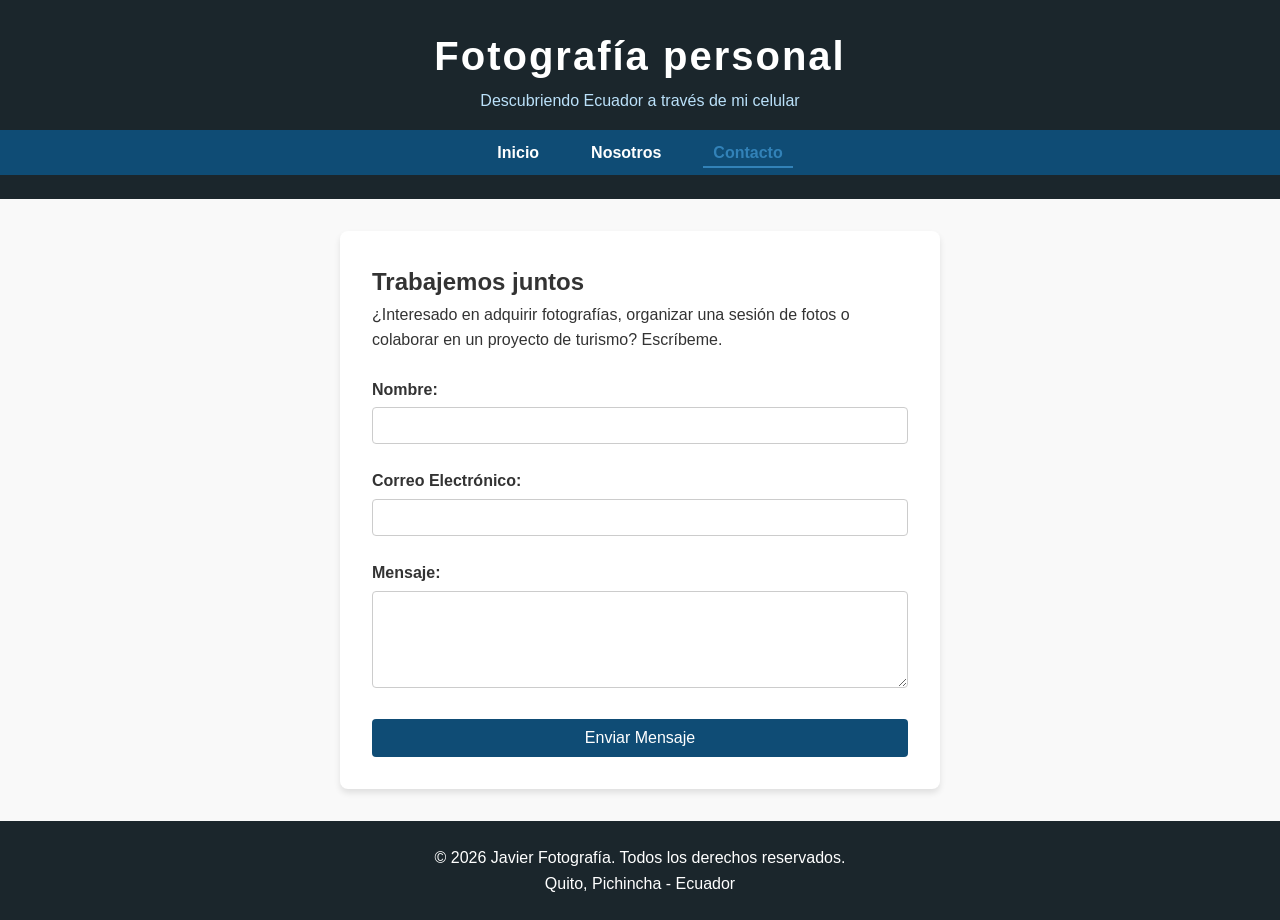
==== contacto.html @ 83e08463 "Update contacto.html" ====
<!DOCTYPE html>
<html lang="es">
<head>
    <meta charset="UTF-8">
    <meta name="viewport" content="width=device-width, initial-scale=1.0">
    <title>Contacto | Turismo en Ecuador</title>
    <link rel="stylesheet" href="style.css">
</head>
<body>
    <header>
        <div class="logo">
            <h1>Fotografía personal</h1>
            <p>Descubriendo Ecuador a través de mi celular</p>
        </div>
        <nav>
            <ul>
                <li><a href="index.html">Inicio</a></li>
                <li><a href="nosotros.html">Nosotros</a></li>
                <li><a href="contacto.html" class="activo">Contacto</a></li>
            </ul>
        </nav>
    </header>

    <main>
        <section class="contacto">
            <h2>Trabajemos juntos</h2>
            <p>¿Interesado en adquirir fotografías, organizar una sesión de fotos o colaborar en un proyecto de turismo? Escríbeme.</p>
            
            <form action="#" method="post" class="formulario">
                <div class="campo">
                    <label for="nombre">Nombre:</label>
                    <input type="text" id="nombre" name="nombre" required>
                </div>
                <div class="campo">
                    <label for="email">Correo Electrónico:</label>
                    <input type="email" id="email" name="email" required>
                </div>
                <div class="campo">
                    <label for="mensaje">Mensaje:</label>
                    <textarea id="mensaje" name="mensaje" rows="5" required></textarea>
                </div>
                <button type="submit" class="btn">Enviar Mensaje</button>
            </form>
        </section>
    </main>

    <footer>
        <p>&copy; 2026 Javier Fotografía. Todos los derechos reservados.</p>
        <p>Quito, Pichincha - Ecuador</p>
    </footer>
</body>
</html>
---- style.css ----
/* Reset básico */
* {
    margin: 0;
    padding: 0;
    box-sizing: border-box;
}

body {
    font-family: 'Segoe UI', Tahoma, Geneva, Verdana, sans-serif;
    line-height: 1.6;
    color: #333;
    background-color: #f9f9f9;
}

/* Encabezado y Navegación */
header {
    background-color: #1b262c; /* Tono oscuro elegante */
    color: #fff;
    padding: 1.5rem 0;
    text-align: center;
}

header .logo h1 {
    font-size: 2.5rem;
    letter-spacing: 2px;
}

header .logo p {
    color: #bbe1fa; /* Tono azul claro/agua */
    font-size: 1rem;
    margin-bottom: 1rem;
}

nav ul {
    list-style: none;
    display: flex;
    justify-content: center;
    gap: 2rem;
    background-color: #0f4c75; /* Azul profundo */
    padding: 10px 0;
}

nav a {
    color: #fff;
    text-decoration: none;
    font-weight: bold;
    padding: 5px 10px;
    transition: color 0.3s;
}

nav a:hover, nav a.activo {
    color: #3282b8;
    border-bottom: 2px solid #3282b8;
}

/* Estructura Principal */
main {
    max-width: 1000px;
    margin: 2rem auto;
    padding: 0 20px;
}

/* Inicio */
.hero {
    text-align: center;
    margin-bottom: 3rem;
}

/* Galería (Uso de CSS Grid) */
.grid-fotos {
    display: grid;
    grid-template-columns: repeat(auto-fit, minmax(250px, 1fr));
    gap: 20px;
    margin-top: 1.5rem;
}

.foto-item {
    background: #fff;
    padding: 10px;
    border-radius: 8px;
    box-shadow: 0 4px 6px rgba(0,0,0,0.1);
    text-align: center;
}

.foto-item img {
    width: 100%;
    height: 200px;
    object-fit: cover; /* Mantiene la proporción de las fotos */
    border-radius: 5px;
}

.foto-item h3 {
    margin-top: 10px;
    font-size: 1.1rem;
    color: #0f4c75;
}

/* Sobre Mí */
.contenido-perfil {
    display: flex;
    gap: 2rem;
    align-items: center;
    margin-top: 1.5rem;
    background: #fff;
    padding: 2rem;
    border-radius: 8px;
    box-shadow: 0 4px 6px rgba(0,0,0,0.1);
}

.foto-perfil {
    width: 250px;
    border-radius: 50%;
    border: 4px solid #0f4c75;
}

.texto-perfil ul {
    margin-top: 10px;
    margin-left: 20px;
}

/* Contacto */
.contacto {
    background: #fff;
    padding: 2rem;
    border-radius: 8px;
    box-shadow: 0 4px 6px rgba(0,0,0,0.1);
    max-width: 600px;
    margin: 0 auto;
}

.formulario {
    display: flex;
    flex-direction: column;
    gap: 1.5rem;
    margin-top: 1.5rem;
}

.campo label {
    font-weight: bold;
    display: block;
    margin-bottom: 5px;
}

.campo input, .campo textarea {
    width: 100%;
    padding: 10px;
    border: 1px solid #ccc;
    border-radius: 4px;
    font-family: inherit;
}

.btn {
    background-color: #0f4c75;
    color: #fff;
    border: none;
    padding: 10px 20px;
    font-size: 1rem;
    border-radius: 4px;
    cursor: pointer;
    transition: background-color 0.3s;
}

.btn:hover {
    background-color: #3282b8;
}

/* Pie de página */
footer {
    background-color: #1b262c;
    color: #fff;
    text-align: center;
    padding: 1.5rem 0;
    margin-top: auto;
}
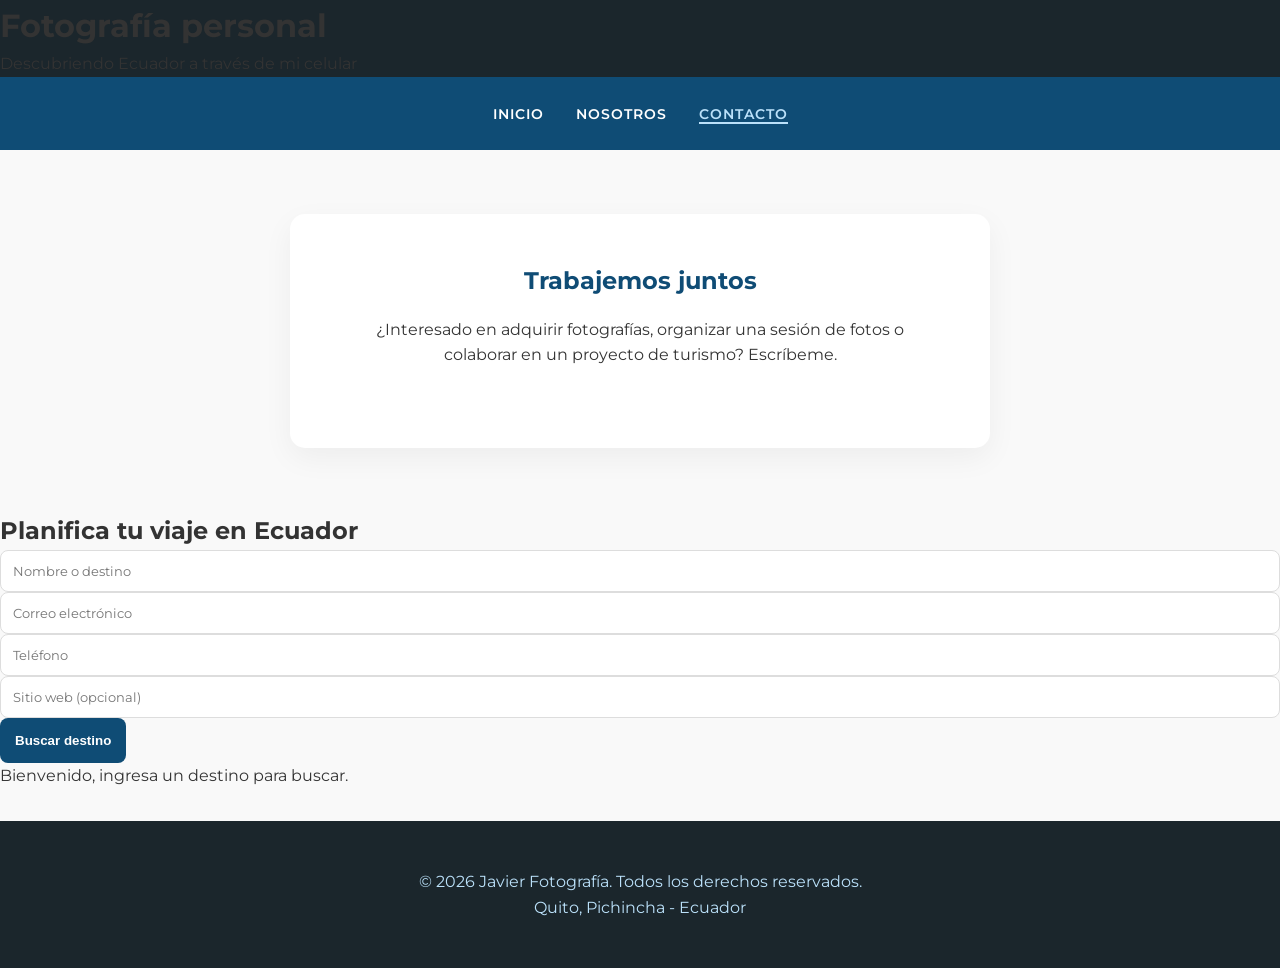
==== commit 6145c2cb: "Update contacto.html" ====
--- a/contacto.html
+++ b/contacto.html
@@ -1,52 +1,91 @@
-<!DOCTYPE html>
+<!DOCTYPE html> 
 <html lang="es">
 <head>
     <meta charset="UTF-8">
     <meta name="viewport" content="width=device-width, initial-scale=1.0">
     <title>Contacto | Turismo en Ecuador</title>
+
+    <link href="https://fonts.googleapis.com/css2?family=Montserrat:wght@300;400;600;700&display=swap" rel="stylesheet">
+    <link rel="stylesheet" href="https://cdnjs.cloudflare.com/ajax/libs/font-awesome/6.4.0/css/all.min.css">
     <link rel="stylesheet" href="style.css">
 </head>
+
 <body>
-    <header>
-        <div class="logo">
-            <h1>Fotografía personal</h1>
-            <p>Descubriendo Ecuador a través de mi celular</p>
+
+<header>
+    <div class="logo">
+        <h1>Fotografía personal</h1>
+        <p>Descubriendo Ecuador a través de mi celular</p>
+    </div>
+
+    <nav>
+        <ul>
+            <li><a href="index.html">Inicio</a></li>
+            <li><a href="nosotros.html">Nosotros</a></li>
+            <li><a href="contacto.html" class="activo">Contacto</a></li>
+        </ul>
+    </nav>
+</header>
+
+<main>
+
+    <!-- SECCIÓN ORIGINAL -->
+    <section class="contacto">
+        <h2>Trabajemos juntos</h2>
+        <p>
+            ¿Interesado en adquirir fotografías, organizar una sesión de fotos 
+            o colaborar en un proyecto de turismo? Escríbeme.
+        </p>
+    </section>
+
+    <!-- NUEVO FORMULARIO (ACTIVIDAD JS/DOM) -->
+    <section class="form-section">
+        <h2>Planifica tu viaje en Ecuador</h2>
+
+        <form id="formBusqueda">
+
+            <div class="campo">
+                <input type="text" id="nombre" placeholder="Nombre o destino">
+                <small class="error" id="errorNombre"></small>
+            </div>
+
+            <div class="campo">
+                <input type="email" id="email" placeholder="Correo electrónico">
+                <small class="error" id="errorEmail"></small>
+            </div>
+
+            <div class="campo">
+                <input type="text" id="telefono" placeholder="Teléfono">
+                <small class="error" id="errorTelefono"></small>
+            </div>
+
+            <div class="campo">
+                <input type="url" id="web" placeholder="Sitio web (opcional)">
+                <small class="error" id="errorWeb"></small>
+            </div>
+
+            <button type="submit" id="btnEnviar" class="btn" disabled>
+                Buscar destino
+            </button>
+
+        </form>
+
+        <!-- ESTADO DINÁMICO -->
+        <div id="estado" class="estado inicial">
+            <p>Bienvenido, ingresa un destino para buscar.</p>
         </div>
-        <nav>
-            <ul>
-                <li><a href="index.html">Inicio</a></li>
-                <li><a href="nosotros.html">Nosotros</a></li>
-                <li><a href="contacto.html" class="activo">Contacto</a></li>
-            </ul>
-        </nav>
-    </header>
 
-    <main>
-        <section class="contacto">
-            <h2>Trabajemos juntos</h2>
-            <p>¿Interesado en adquirir fotografías, organizar una sesión de fotos o colaborar en un proyecto de turismo? Escríbeme.</p>
-            
-            <form action="#" method="post" class="formulario">
-                <div class="campo">
-                    <label for="nombre">Nombre:</label>
-                    <input type="text" id="nombre" name="nombre" required>
-                </div>
-                <div class="campo">
-                    <label for="email">Correo Electrónico:</label>
-                    <input type="email" id="email" name="email" required>
-                </div>
-                <div class="campo">
-                    <label for="mensaje">Mensaje:</label>
-                    <textarea id="mensaje" name="mensaje" rows="5" required></textarea>
-                </div>
-                <button type="submit" class="btn">Enviar Mensaje</button>
-            </form>
-        </section>
-    </main>
+    </section>
 
-    <footer>
-        <p>&copy; 2026 Javier Fotografía. Todos los derechos reservados.</p>
-        <p>Quito, Pichincha - Ecuador</p>
-    </footer>
+</main>
+
+<footer>
+    <p>&copy; 2026 Javier Fotografía. Todos los derechos reservados.</p>
+    <p>Quito, Pichincha - Ecuador</p>
+</footer>
+
+<!-- SCRIPT JS (OBLIGATORIO AL FINAL) -->
+<script src="script.js"></script>
+
 </body>
 </html>
--- a/style.css
+++ b/style.css
@@ -1,4 +1,15 @@
-/* Reset básico */
+/* =========================================
+   VARIABLES GLOBALES Y RESET
+   ========================================= */
+:root {
+    --bg-dark: #1b262c;
+    --primary: #0f4c75;
+    --secondary: #3282b8;
+    --accent: #bbe1fa;
+    --white: #ffffff;
+    --font-main: 'Montserrat', sans-serif;
+}
+
 * {
     margin: 0;
     padding: 0;
@@ -6,29 +17,17 @@
 }
 
 body {
-    font-family: 'Segoe UI', Tahoma, Geneva, Verdana, sans-serif;
+    font-family: var(--font-main);
+    background-color: #f9f9f9;
+    color: #333;
     line-height: 1.6;
-    color: #333;
-    background-color: #f9f9f9;
-}
-
-/* Encabezado y Navegación */
+}
+
+/* =========================================
+   NAVEGACIÓN PRINCIPAL
+   ========================================= */
 header {
-    background-color: #1b262c; /* Tono oscuro elegante */
-    color: #fff;
-    padding: 1.5rem 0;
-    text-align: center;
-}
-
-header .logo h1 {
-    font-size: 2.5rem;
-    letter-spacing: 2px;
-}
-
-header .logo p {
-    color: #bbe1fa; /* Tono azul claro/agua */
-    font-size: 1rem;
-    margin-bottom: 1rem;
+    background-color: var(--bg-dark);
 }
 
 nav ul {
@@ -36,139 +35,433 @@
     display: flex;
     justify-content: center;
     gap: 2rem;
-    background-color: #0f4c75; /* Azul profundo */
-    padding: 10px 0;
+    padding: 1.5rem 0;
+    background-color: var(--primary);
 }
 
 nav a {
-    color: #fff;
+    color: var(--white);
     text-decoration: none;
-    font-weight: bold;
-    padding: 5px 10px;
-    transition: color 0.3s;
-}
-
-nav a:hover, nav a.activo {
-    color: #3282b8;
-    border-bottom: 2px solid #3282b8;
-}
-
-/* Estructura Principal */
-main {
-    max-width: 1000px;
-    margin: 2rem auto;
-    padding: 0 20px;
-}
-
-/* Inicio */
+    font-weight: 600;
+    text-transform: uppercase;
+    font-size: 0.85rem;
+    letter-spacing: 1px;
+}
+
+nav a.activo, nav a:hover {
+    color: var(--accent);
+    border-bottom: 2px solid var(--accent);
+}
+
+/* =========================================
+   HERO SECTION (Inicio)
+   ========================================= */
 .hero {
     text-align: center;
+    padding: 4rem 10%;
+    background: var(--white);
+}
+
+.hero h2 {
+    color: var(--primary);
+    font-size: 2.2rem;
+    margin-bottom: 0.5rem;
+}
+
+/* =========================================
+   BANNER COLLAGE (Inicio)
+   ========================================= */
+.seccion-banner {
+    width: 100%;
+    overflow: hidden;
+}
+
+.banner-collage {
+    display: flex;
+    width: 100%;
+    height: 500px;
+    background-color: #000;
+}
+
+.banner-item {
+    flex: 1;
+    position: relative;
+    overflow: hidden;
+    transition: flex 0.6s cubic-bezier(0.25, 0.46, 0.45, 0.94);
+    text-decoration: none;
+    border-right: 1px solid rgba(255,255,255,0.1);
+}
+
+.banner-item:last-child {
+    border-right: none;
+}
+
+.banner-item img {
+    width: 100%;
+    height: 100%;
+    object-fit: cover;
+    filter: brightness(0.6);
+    transition: transform 0.8s ease, filter 0.6s ease;
+    display: block;
+}
+
+.banner-item:hover { 
+    flex: 2; 
+}
+
+.banner-item:hover img { 
+    filter: brightness(1); 
+    transform: scale(1.05);
+}
+
+.overlay {
+    position: absolute;
+    bottom: 40px;
+    width: 100%;
+    text-align: center;
+}
+
+.overlay span {
+    color: var(--white);
+    font-weight: 700;
+    text-transform: uppercase;
+    letter-spacing: 4px;
+    text-shadow: 2px 2px 10px rgba(0,0,0,0.8);
+    font-size: 1.2rem;
+}
+
+/* =========================================
+   GALERÍAS INDIVIDUALES (Regiones)
+   ========================================= */
+.submenu-regiones {
+    background-color: var(--primary);
+    padding: 15px 0;
+    border-top: 1px solid rgba(255,255,255,0.1);
+}
+
+.submenu-regiones ul {
+    list-style: none;
+    display: flex;
+    justify-content: center;
+    gap: 2rem;
+    flex-wrap: wrap;
+}
+
+.submenu-regiones a {
+    text-decoration: none;
+    color: var(--white);
+    font-size: 0.9rem;
+    font-weight: 600;
+    padding: 8px 20px;
+    border-radius: 25px;
+    border: 1px solid var(--accent);
+    transition: all 0.3s;
+}
+
+.submenu-regiones a:hover, .submenu-regiones a.activo-region {
+    background-color: var(--accent);
+    color: var(--primary);
+}
+
+.galeria-especifica {
+    padding: 4rem 10%;
+    text-align: center;
+    max-width: 1400px;
+    margin: 0 auto;
+}
+
+.galeria-especifica h2 {
+    color: var(--primary);
+    font-size: 2.2rem;
     margin-bottom: 3rem;
 }
 
-/* Galería (Uso de CSS Grid) */
 .grid-fotos {
     display: grid;
-    grid-template-columns: repeat(auto-fit, minmax(250px, 1fr));
-    gap: 20px;
+    grid-template-columns: repeat(auto-fit, minmax(300px, 1fr));
+    gap: 2.5rem;
+}
+
+.foto-item {
+    background: var(--white);
+    padding: 15px;
+    border-radius: 8px;
+    box-shadow: 0 5px 15px rgba(0,0,0,0.08);
+    transition: transform 0.3s ease, box-shadow 0.3s ease;
+    display: flex;
+    flex-direction: column;
+    text-decoration: none;
+    color: inherit;
+}
+
+.foto-item:hover {
+    transform: translateY(-10px);
+    box-shadow: 0 15px 30px rgba(0,0,0,0.15);
+}
+
+.foto-item img {
+    width: 100%;
+    height: 250px; 
+    object-fit: cover; 
+    border-radius: 4px;
+    display: block;
+}
+
+.foto-item h3 {
     margin-top: 1.5rem;
-}
-
-.foto-item {
-    background: #fff;
-    padding: 10px;
-    border-radius: 8px;
-    box-shadow: 0 4px 6px rgba(0,0,0,0.1);
-    text-align: center;
-}
-
-.foto-item img {
-    width: 100%;
-    height: 200px;
-    object-fit: cover; /* Mantiene la proporción de las fotos */
-    border-radius: 5px;
-}
-
-.foto-item h3 {
-    margin-top: 10px;
-    font-size: 1.1rem;
-    color: #0f4c75;
-}
-
-/* Sobre Mí */
+    font-size: 1.2rem;
+    color: var(--primary);
+    letter-spacing: 1px;
+}
+
+/* =========================================
+   SECCIÓN NOSOTROS (Página Nosotros)
+   ========================================= */
+.perfil {
+    padding: 4rem 10%;
+    max-width: 1200px;
+    margin: 0 auto;
+}
+
 .contenido-perfil {
     display: flex;
-    gap: 2rem;
     align-items: center;
+    gap: 4rem;
+    background: var(--white);
+    padding: 3rem;
+    border-radius: 15px;
+    box-shadow: 0 10px 30px rgba(0,0,0,0.05);
+}
+
+.foto-perfil {
+    width: 300px;
+    height: 300px;
+    border-radius: 50%;
+    object-fit: cover;
+    border: 8px solid var(--accent);
+}
+
+.texto-perfil h2 {
+    color: var(--primary);
+    margin-bottom: 1.5rem;
+}
+
+/* Estilo de lista para la página Nosotros */
+.lista-enfoques {
+    list-style: none;
     margin-top: 1.5rem;
-    background: #fff;
-    padding: 2rem;
-    border-radius: 8px;
-    box-shadow: 0 4px 6px rgba(0,0,0,0.1);
-}
-
-.foto-perfil {
-    width: 250px;
-    border-radius: 50%;
-    border: 4px solid #0f4c75;
-}
-
-.texto-perfil ul {
-    margin-top: 10px;
-    margin-left: 20px;
-}
-
-/* Contacto */
+}
+
+.lista-enfoques li {
+    margin-bottom: 1.2rem;
+    display: flex;
+    align-items: center;
+    font-size: 1.15rem;
+    letter-spacing: 0.5px;
+}
+
+.lista-enfoques i {
+    color: var(--secondary);
+    margin-right: 15px;
+    font-size: 1.3rem;
+    flex-shrink: 0;
+}
+
+/* =========================================
+   FORMULARIO DE CONTACTO
+   ========================================= */
 .contacto {
-    background: #fff;
-    padding: 2rem;
-    border-radius: 8px;
-    box-shadow: 0 4px 6px rgba(0,0,0,0.1);
-    max-width: 600px;
-    margin: 0 auto;
+    max-width: 700px;
+    margin: 4rem auto;
+    background: var(--white);
+    padding: 3rem;
+    border-radius: 15px;
+    box-shadow: 0 10px 30px rgba(0,0,0,0.05);
+}
+
+.contacto h2 {
+    color: var(--primary);
+    margin-bottom: 1rem;
+    text-align: center;
+}
+
+.contacto p {
+    text-align: center;
+    margin-bottom: 2rem;
 }
 
 .formulario {
     display: flex;
     flex-direction: column;
     gap: 1.5rem;
+    text-align: left;
+}
+
+.campo label {
+    font-weight: 600;
+    margin-bottom: 0.5rem;
+    display: block;
+}
+
+.campo input, .campo textarea {
+    width: 100%;
+    padding: 12px;
+    border: 1px solid #ddd;
+    border-radius: 8px;
+    font-family: var(--font-main);
+}
+
+.btn {
+    background-color: var(--primary);
+    color: var(--white);
+    padding: 15px;
+    border: none;
+    border-radius: 8px;
+    cursor: pointer;
+    font-weight: 700;
+    transition: 0.3s;
+}
+
+.btn:hover { background-color: var(--secondary); }
+
+/* =========================================
+   SERVICIOS (Página Inicio)
+   ========================================= */
+.servicios {
+    padding: 4rem 10%;
+    text-align: center;
+}
+
+.servicios h2 {
+    margin-bottom: 3rem;
+    color: var(--primary);
+}
+
+.grid-servicios {
+    display: flex;
+    justify-content: center;
+    gap: 2rem;
+    flex-wrap: wrap;
+}
+
+.servicio-card {
+    background: var(--white);
+    padding: 2.5rem;
+    border-radius: 10px;
+    box-shadow: 0 5px 15px rgba(0,0,0,0.05);
+    flex: 1;
+    max-width: 450px;
+    display: flex;
+    flex-direction: column;
+    align-items: center; /* Centra el icono principal y el título */
+}
+
+.servicio-card i.fa-3x {
+    color: var(--secondary);
+    margin-bottom: 1.5rem;
+}
+
+.servicio-card h3 {
+    margin-bottom: 1rem;
+    color: var(--primary);
+}
+
+/* LISTAS DENTRO DE SERVICIOS (Alineación) */
+.lista-servicios {
+    list-style: none;
+    padding: 0;
     margin-top: 1.5rem;
-}
-
-.campo label {
-    font-weight: bold;
-    display: block;
-    margin-bottom: 5px;
-}
-
-.campo input, .campo textarea {
-    width: 100%;
-    padding: 10px;
-    border: 1px solid #ccc;
-    border-radius: 4px;
-    font-family: inherit;
-}
-
-.btn {
-    background-color: #0f4c75;
-    color: #fff;
-    border: none;
-    padding: 10px 20px;
-    font-size: 1rem;
-    border-radius: 4px;
-    cursor: pointer;
-    transition: background-color 0.3s;
-}
-
-.btn:hover {
-    background-color: #3282b8;
-}
-
-/* Pie de página */
+    text-align: left; /* Mantiene el texto de la lista a la izquierda */
+    width: 100%;      /* Asegura que ocupe el ancho de la tarjeta */
+}
+
+.lista-servicios li {
+    margin-bottom: 1.2rem;
+    display: flex;
+    align-items: flex-start; /* Alinea el icono arriba si el texto tiene varias líneas */
+    font-size: 1.15rem;      /* Tamaño grande como en la imagen */
+    line-height: 1.4;
+    letter-spacing: 0.5px;
+}
+
+/* El icono azul fas fa-check-circle */
+.lista-servicios .fa-check-circle {
+    color: var(--secondary);
+    margin-right: 15px;
+    font-size: 1.2rem;
+    margin-top: 4px; /* Empuje manual para nivelar con la primera línea de texto */
+    flex-shrink: 0;  /* Evita que el icono se aplaste */
+}
+
+/* =========================================
+   FOOTER
+   ========================================= */
 footer {
-    background-color: #1b262c;
-    color: #fff;
-    text-align: center;
-    padding: 1.5rem 0;
-    margin-top: auto;
-}
+    background: var(--bg-dark);
+    color: var(--accent);
+    text-align: center;
+    padding: 3rem;
+    margin-top: 2rem;
+}
+
+/* =========================================
+   DISEÑO RESPONSIVE (Media Queries)
+   ========================================= */
+
+@media (max-width: 900px) {
+    section, .galeria-especifica, .perfil, .servicios {
+        padding: 3rem 5%; 
+    }
+    
+    .banner-collage {
+        height: 400px;
+    }
+
+    .contenido-perfil {
+        flex-direction: column;
+        text-align: center;
+        gap: 2rem;
+    }
+
+    .grid-servicios {
+        gap: 1.5rem;
+    }
+}
+
+@media (max-width: 600px) {
+    nav ul {
+        flex-direction: column;
+        align-items: center;
+        gap: 1rem;
+        padding: 1rem 0;
+    }
+
+    .hero h2 {
+        font-size: 1.6rem;
+    }
+
+    .banner-collage {
+        flex-direction: column;
+        height: auto; 
+    }
+
+    .banner-item {
+        height: 180px; 
+        width: 100%;
+        border-right: none;
+        border-bottom: 1px solid rgba(255,255,255,0.1);
+    }
+
+    .foto-perfil {
+        width: 200px;
+        height: 200px;
+    }
+
+    .contacto, .contenido-perfil {
+        padding: 1.5rem;
+    }
+
+    .campo input, .campo textarea, .btn {
+        width: 100%;
+    }
+}
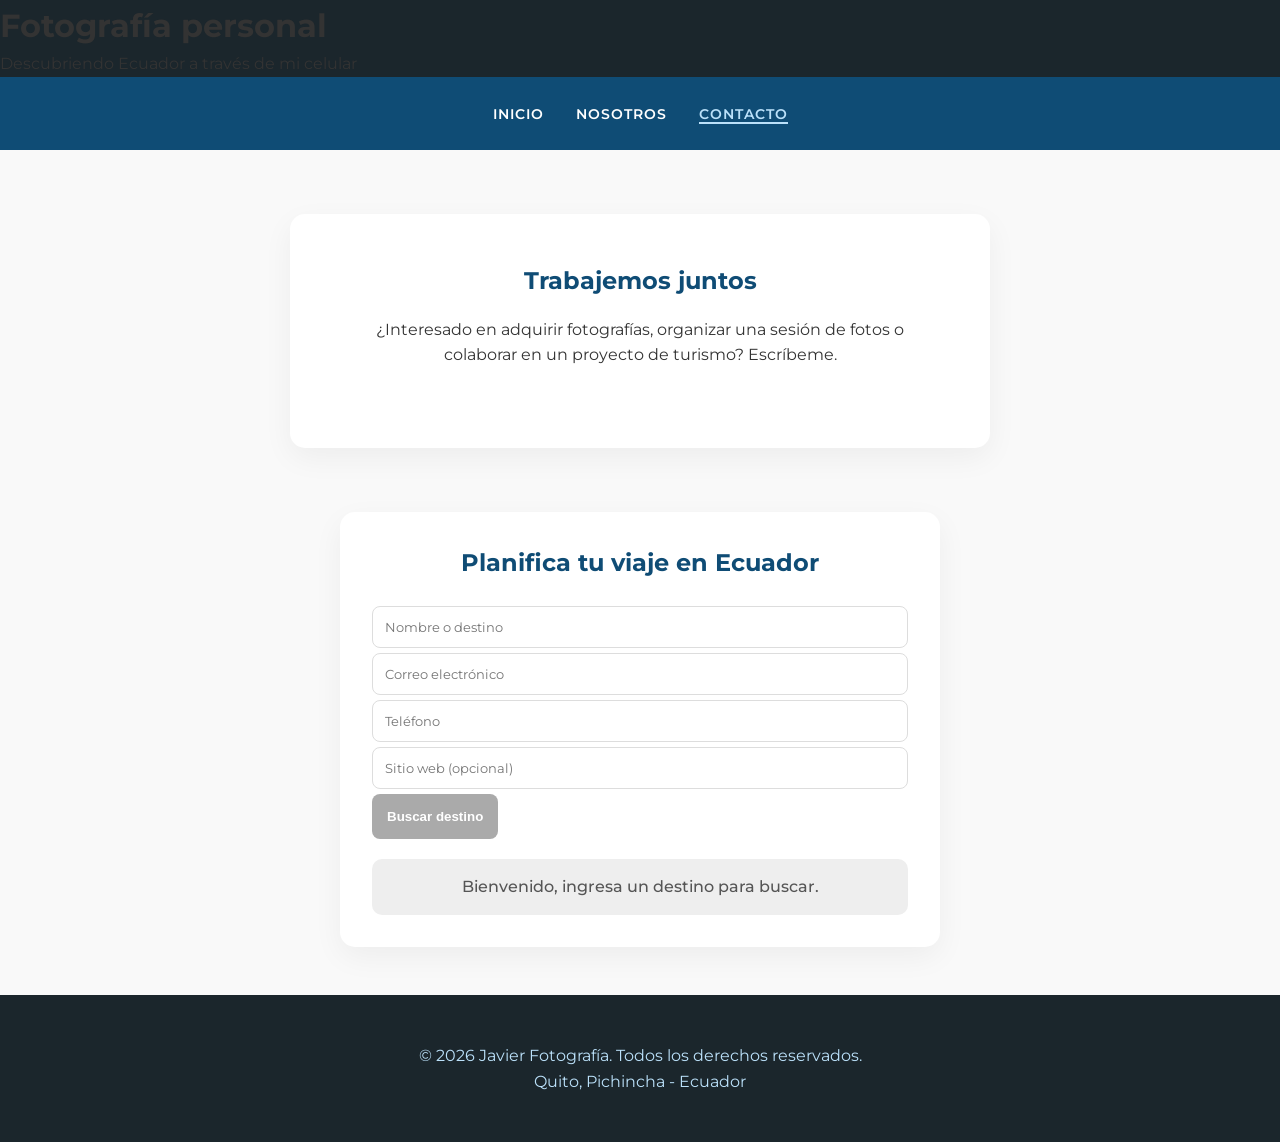
==== commit 30cc5c29: "Update contacto.html" ====
--- a/contacto.html
+++ b/contacto.html
@@ -7,7 +7,7 @@
 
     <link href="https://fonts.googleapis.com/css2?family=Montserrat:wght@300;400;600;700&display=swap" rel="stylesheet">
     <link rel="stylesheet" href="https://cdnjs.cloudflare.com/ajax/libs/font-awesome/6.4.0/css/all.min.css">
-    <link rel="stylesheet" href="style.css">
+    <link rel="stylesheet" href="css/style.css">
 </head>
 
 <body>
@@ -85,7 +85,7 @@
 </footer>
 
 <!-- SCRIPT JS (OBLIGATORIO AL FINAL) -->
-<script src="script.js"></script>
+<script src="js/script.js"></script>
 
 </body>
 </html>
--- a/css/style.css
+++ b/css/style.css
@@ -0,0 +1,551 @@
+/* =========================================
+   VARIABLES GLOBALES Y RESET
+   ========================================= */
+:root {
+    --bg-dark: #1b262c;
+    --primary: #0f4c75;
+    --secondary: #3282b8;
+    --accent: #bbe1fa;
+    --white: #ffffff;
+    --font-main: 'Montserrat', sans-serif;
+}
+
+* {
+    margin: 0;
+    padding: 0;
+    box-sizing: border-box;
+}
+
+body {
+    font-family: var(--font-main);
+    background-color: #f9f9f9;
+    color: #333;
+    line-height: 1.6;
+}
+
+/* =========================================
+   NAVEGACIÓN PRINCIPAL
+   ========================================= */
+header {
+    background-color: var(--bg-dark);
+}
+
+nav ul {
+    list-style: none;
+    display: flex;
+    justify-content: center;
+    gap: 2rem;
+    padding: 1.5rem 0;
+    background-color: var(--primary);
+}
+
+nav a {
+    color: var(--white);
+    text-decoration: none;
+    font-weight: 600;
+    text-transform: uppercase;
+    font-size: 0.85rem;
+    letter-spacing: 1px;
+}
+
+nav a.activo, nav a:hover {
+    color: var(--accent);
+    border-bottom: 2px solid var(--accent);
+}
+
+/* =========================================
+   HERO SECTION (Inicio)
+   ========================================= */
+.hero {
+    text-align: center;
+    padding: 4rem 10%;
+    background: var(--white);
+}
+
+.hero h2 {
+    color: var(--primary);
+    font-size: 2.2rem;
+    margin-bottom: 0.5rem;
+}
+
+/* =========================================
+   BANNER COLLAGE (Inicio)
+   ========================================= */
+.seccion-banner {
+    width: 100%;
+    overflow: hidden;
+}
+
+.banner-collage {
+    display: flex;
+    width: 100%;
+    height: 500px;
+    background-color: #000;
+}
+
+.banner-item {
+    flex: 1;
+    position: relative;
+    overflow: hidden;
+    transition: flex 0.6s cubic-bezier(0.25, 0.46, 0.45, 0.94);
+    text-decoration: none;
+    border-right: 1px solid rgba(255,255,255,0.1);
+}
+
+.banner-item:last-child {
+    border-right: none;
+}
+
+.banner-item img {
+    width: 100%;
+    height: 100%;
+    object-fit: cover;
+    filter: brightness(0.6);
+    transition: transform 0.8s ease, filter 0.6s ease;
+    display: block;
+}
+
+.banner-item:hover { 
+    flex: 2; 
+}
+
+.banner-item:hover img { 
+    filter: brightness(1); 
+    transform: scale(1.05);
+}
+
+.overlay {
+    position: absolute;
+    bottom: 40px;
+    width: 100%;
+    text-align: center;
+}
+
+.overlay span {
+    color: var(--white);
+    font-weight: 700;
+    text-transform: uppercase;
+    letter-spacing: 4px;
+    text-shadow: 2px 2px 10px rgba(0,0,0,0.8);
+    font-size: 1.2rem;
+}
+
+/* =========================================
+   GALERÍAS INDIVIDUALES (Regiones)
+   ========================================= */
+.submenu-regiones {
+    background-color: var(--primary);
+    padding: 15px 0;
+    border-top: 1px solid rgba(255,255,255,0.1);
+}
+
+.submenu-regiones ul {
+    list-style: none;
+    display: flex;
+    justify-content: center;
+    gap: 2rem;
+    flex-wrap: wrap;
+}
+
+.submenu-regiones a {
+    text-decoration: none;
+    color: var(--white);
+    font-size: 0.9rem;
+    font-weight: 600;
+    padding: 8px 20px;
+    border-radius: 25px;
+    border: 1px solid var(--accent);
+    transition: all 0.3s;
+}
+
+.submenu-regiones a:hover, .submenu-regiones a.activo-region {
+    background-color: var(--accent);
+    color: var(--primary);
+}
+
+.galeria-especifica {
+    padding: 4rem 10%;
+    text-align: center;
+    max-width: 1400px;
+    margin: 0 auto;
+}
+
+.galeria-especifica h2 {
+    color: var(--primary);
+    font-size: 2.2rem;
+    margin-bottom: 3rem;
+}
+
+.grid-fotos {
+    display: grid;
+    grid-template-columns: repeat(auto-fit, minmax(300px, 1fr));
+    gap: 2.5rem;
+}
+
+.foto-item {
+    background: var(--white);
+    padding: 15px;
+    border-radius: 8px;
+    box-shadow: 0 5px 15px rgba(0,0,0,0.08);
+    transition: transform 0.3s ease, box-shadow 0.3s ease;
+    display: flex;
+    flex-direction: column;
+    text-decoration: none;
+    color: inherit;
+}
+
+.foto-item:hover {
+    transform: translateY(-10px);
+    box-shadow: 0 15px 30px rgba(0,0,0,0.15);
+}
+
+.foto-item img {
+    width: 100%;
+    height: 250px; 
+    object-fit: cover; 
+    border-radius: 4px;
+    display: block;
+}
+
+.foto-item h3 {
+    margin-top: 1.5rem;
+    font-size: 1.2rem;
+    color: var(--primary);
+    letter-spacing: 1px;
+}
+
+/* =========================================
+   SECCIÓN NOSOTROS (Página Nosotros)
+   ========================================= */
+.perfil {
+    padding: 4rem 10%;
+    max-width: 1200px;
+    margin: 0 auto;
+}
+
+.contenido-perfil {
+    display: flex;
+    align-items: center;
+    gap: 4rem;
+    background: var(--white);
+    padding: 3rem;
+    border-radius: 15px;
+    box-shadow: 0 10px 30px rgba(0,0,0,0.05);
+}
+
+.foto-perfil {
+    width: 300px;
+    height: 300px;
+    border-radius: 50%;
+    object-fit: cover;
+    border: 8px solid var(--accent);
+}
+
+.texto-perfil h2 {
+    color: var(--primary);
+    margin-bottom: 1.5rem;
+}
+
+/* Estilo de lista para la página Nosotros */
+.lista-enfoques {
+    list-style: none;
+    margin-top: 1.5rem;
+}
+
+.lista-enfoques li {
+    margin-bottom: 1.2rem;
+    display: flex;
+    align-items: center;
+    font-size: 1.15rem;
+    letter-spacing: 0.5px;
+}
+
+.lista-enfoques i {
+    color: var(--secondary);
+    margin-right: 15px;
+    font-size: 1.3rem;
+    flex-shrink: 0;
+}
+
+/* =========================================
+   FORMULARIO DE CONTACTO
+   ========================================= */
+.contacto {
+    max-width: 700px;
+    margin: 4rem auto;
+    background: var(--white);
+    padding: 3rem;
+    border-radius: 15px;
+    box-shadow: 0 10px 30px rgba(0,0,0,0.05);
+}
+
+.contacto h2 {
+    color: var(--primary);
+    margin-bottom: 1rem;
+    text-align: center;
+}
+
+.contacto p {
+    text-align: center;
+    margin-bottom: 2rem;
+}
+
+.formulario {
+    display: flex;
+    flex-direction: column;
+    gap: 1.5rem;
+    text-align: left;
+}
+
+.campo label {
+    font-weight: 600;
+    margin-bottom: 0.5rem;
+    display: block;
+}
+
+.campo input, .campo textarea {
+    width: 100%;
+    padding: 12px;
+    border: 1px solid #ddd;
+    border-radius: 8px;
+    font-family: var(--font-main);
+}
+
+.btn {
+    background-color: var(--primary);
+    color: var(--white);
+    padding: 15px;
+    border: none;
+    border-radius: 8px;
+    cursor: pointer;
+    font-weight: 700;
+    transition: 0.3s;
+}
+
+.btn:hover { background-color: var(--secondary); }
+
+/* =========================================
+   SERVICIOS (Página Inicio)
+   ========================================= */
+.servicios {
+    padding: 4rem 10%;
+    text-align: center;
+}
+
+.servicios h2 {
+    margin-bottom: 3rem;
+    color: var(--primary);
+}
+
+.grid-servicios {
+    display: flex;
+    justify-content: center;
+    gap: 2rem;
+    flex-wrap: wrap;
+}
+
+.servicio-card {
+    background: var(--white);
+    padding: 2.5rem;
+    border-radius: 10px;
+    box-shadow: 0 5px 15px rgba(0,0,0,0.05);
+    flex: 1;
+    max-width: 450px;
+    display: flex;
+    flex-direction: column;
+    align-items: center; /* Centra el icono principal y el título */
+}
+
+.servicio-card i.fa-3x {
+    color: var(--secondary);
+    margin-bottom: 1.5rem;
+}
+
+.servicio-card h3 {
+    margin-bottom: 1rem;
+    color: var(--primary);
+}
+
+/* LISTAS DENTRO DE SERVICIOS (Alineación) */
+.lista-servicios {
+    list-style: none;
+    padding: 0;
+    margin-top: 1.5rem;
+    text-align: left; /* Mantiene el texto de la lista a la izquierda */
+    width: 100%;      /* Asegura que ocupe el ancho de la tarjeta */
+}
+
+.lista-servicios li {
+    margin-bottom: 1.2rem;
+    display: flex;
+    align-items: flex-start; /* Alinea el icono arriba si el texto tiene varias líneas */
+    font-size: 1.15rem;      /* Tamaño grande como en la imagen */
+    line-height: 1.4;
+    letter-spacing: 0.5px;
+}
+
+/* El icono azul fas fa-check-circle */
+.lista-servicios .fa-check-circle {
+    color: var(--secondary);
+    margin-right: 15px;
+    font-size: 1.2rem;
+    margin-top: 4px; /* Empuje manual para nivelar con la primera línea de texto */
+    flex-shrink: 0;  /* Evita que el icono se aplaste */
+}
+
+/* =========================================
+   FOOTER
+   ========================================= */
+footer {
+    background: var(--bg-dark);
+    color: var(--accent);
+    text-align: center;
+    padding: 3rem;
+    margin-top: 2rem;
+}
+
+/* =========================================
+   DISEÑO RESPONSIVE (Media Queries)
+   ========================================= */
+
+@media (max-width: 900px) {
+    section, .galeria-especifica, .perfil, .servicios {
+        padding: 3rem 5%; 
+    }
+    
+    .banner-collage {
+        height: 400px;
+    }
+
+    .contenido-perfil {
+        flex-direction: column;
+        text-align: center;
+        gap: 2rem;
+    }
+
+    .grid-servicios {
+        gap: 1.5rem;
+    }
+}
+
+@media (max-width: 600px) {
+    nav ul {
+        flex-direction: column;
+        align-items: center;
+        gap: 1rem;
+        padding: 1rem 0;
+    }
+
+    .hero h2 {
+        font-size: 1.6rem;
+    }
+
+    .banner-collage {
+        flex-direction: column;
+        height: auto; 
+    }
+
+    .banner-item {
+        height: 180px; 
+        width: 100%;
+        border-right: none;
+        border-bottom: 1px solid rgba(255,255,255,0.1);
+    }
+
+    .foto-perfil {
+        width: 200px;
+        height: 200px;
+    }
+
+    .contacto, .contenido-perfil {
+        padding: 1.5rem;
+    }
+
+    .campo input, .campo textarea, .btn {
+        width: 100%;
+    }
+}
+
+/* =========================================
+   VALIDACIÓN Y FORMULARIO DINÁMICO (ACTIVIDAD JS)
+   ========================================= */
+
+/* Mensajes de error */
+.error {
+    color: red;
+    font-size: 12px;
+    margin-top: 5px;
+    display: block;
+}
+
+/* Inputs con error */
+input.error-input {
+    border: 2px solid red !important;
+}
+
+/* Inputs válidos (opcional visual pro) */
+input.valid {
+    border: 2px solid green;
+}
+
+/* Sección del nuevo formulario */
+.form-section {
+    max-width: 600px;
+    margin: 3rem auto;
+    background: var(--white);
+    padding: 2rem;
+    border-radius: 15px;
+    box-shadow: 0 10px 30px rgba(0,0,0,0.05);
+}
+
+.form-section h2 {
+    text-align: center;
+    color: var(--primary);
+    margin-bottom: 1.5rem;
+}
+
+/* Ajuste de inputs dentro del nuevo formulario */
+.form-section .campo input {
+    width: 100%;
+    padding: 12px;
+    border-radius: 8px;
+    border: 1px solid #ddd;
+    font-family: var(--font-main);
+}
+
+/* Botón deshabilitado */
+#btnEnviar:disabled {
+    background-color: #aaa;
+    cursor: not-allowed;
+}
+
+/* =========================================
+   ESTADOS DINÁMICOS DEL DOM
+   ========================================= */
+
+.estado {
+    margin-top: 20px;
+    padding: 15px;
+    border-radius: 10px;
+    text-align: center;
+    font-weight: 500;
+    transition: all 0.3s ease;
+}
+
+/* Estado inicial */
+.inicial {
+    background-color: #eee;
+    color: #555;
+}
+
+/* Estado buscando */
+.buscando {
+    background-color: #fff3cd;
+    color: #856404;
+}
+
+/* Estado resultado */
+.resultado {
+    background-color: #d4edda;
+    color: #155724;
+}
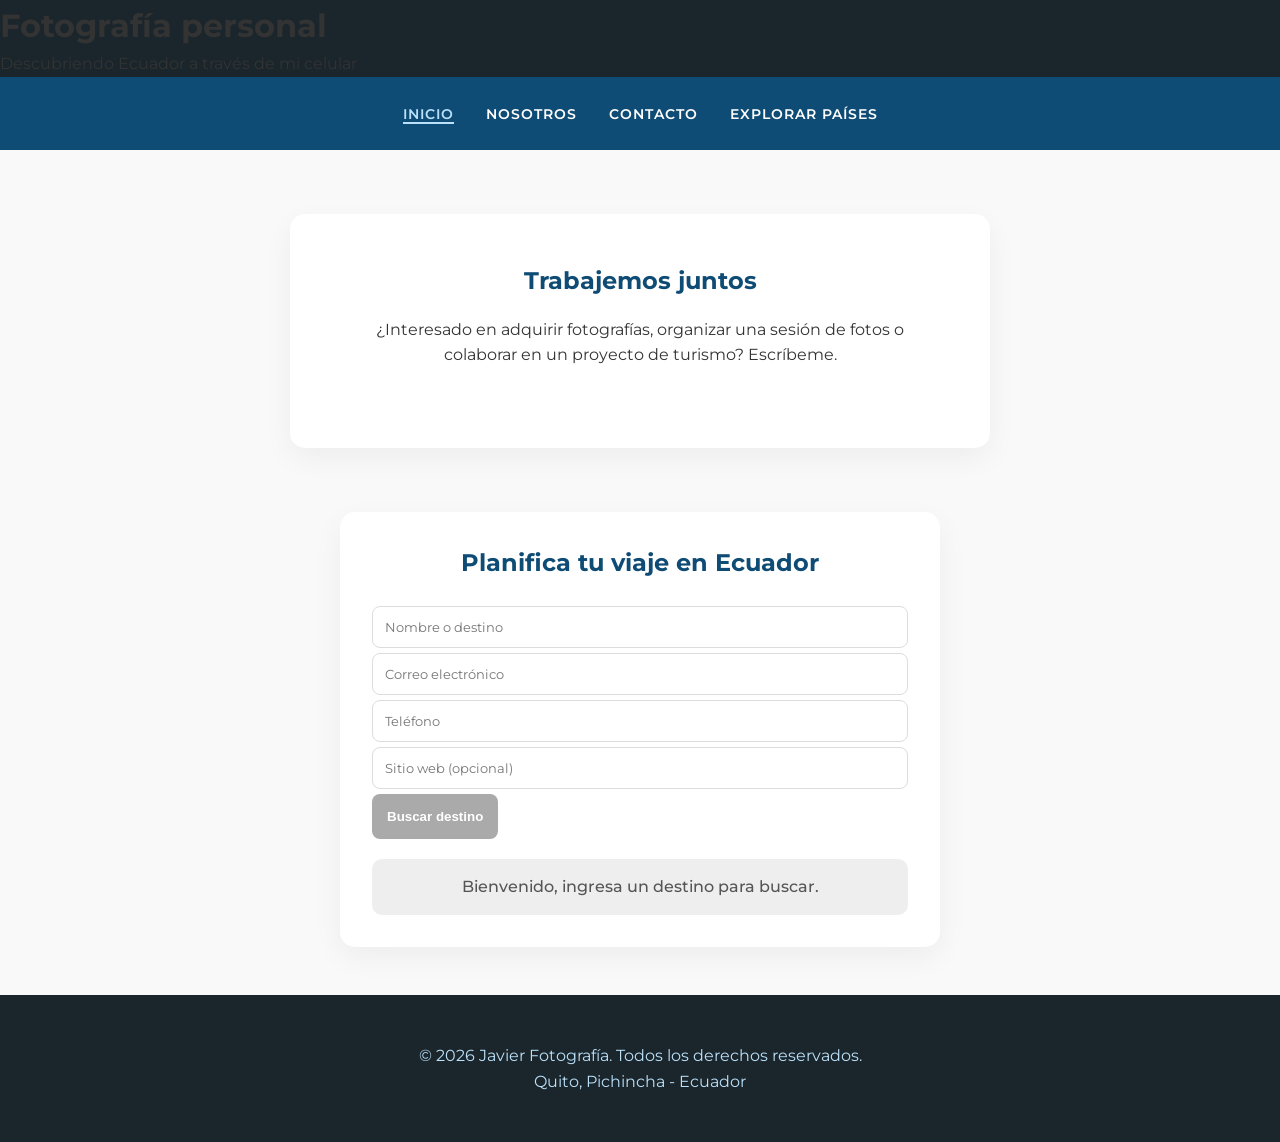
==== commit 8ead4835: "Update contacto.html" ====
--- a/contacto.html
+++ b/contacto.html
@@ -20,9 +20,10 @@
 
     <nav>
         <ul>
-            <li><a href="index.html">Inicio</a></li>
+           <li><a href="index.html" class="activo">Inicio</a></li>
             <li><a href="nosotros.html">Nosotros</a></li>
-            <li><a href="contacto.html" class="activo">Contacto</a></li>
+            <li><a href="contacto.html">Contacto</a></li>
+            <li><a href="explorar.html">Explorar Países</a></li>
         </ul>
     </nav>
 </header>
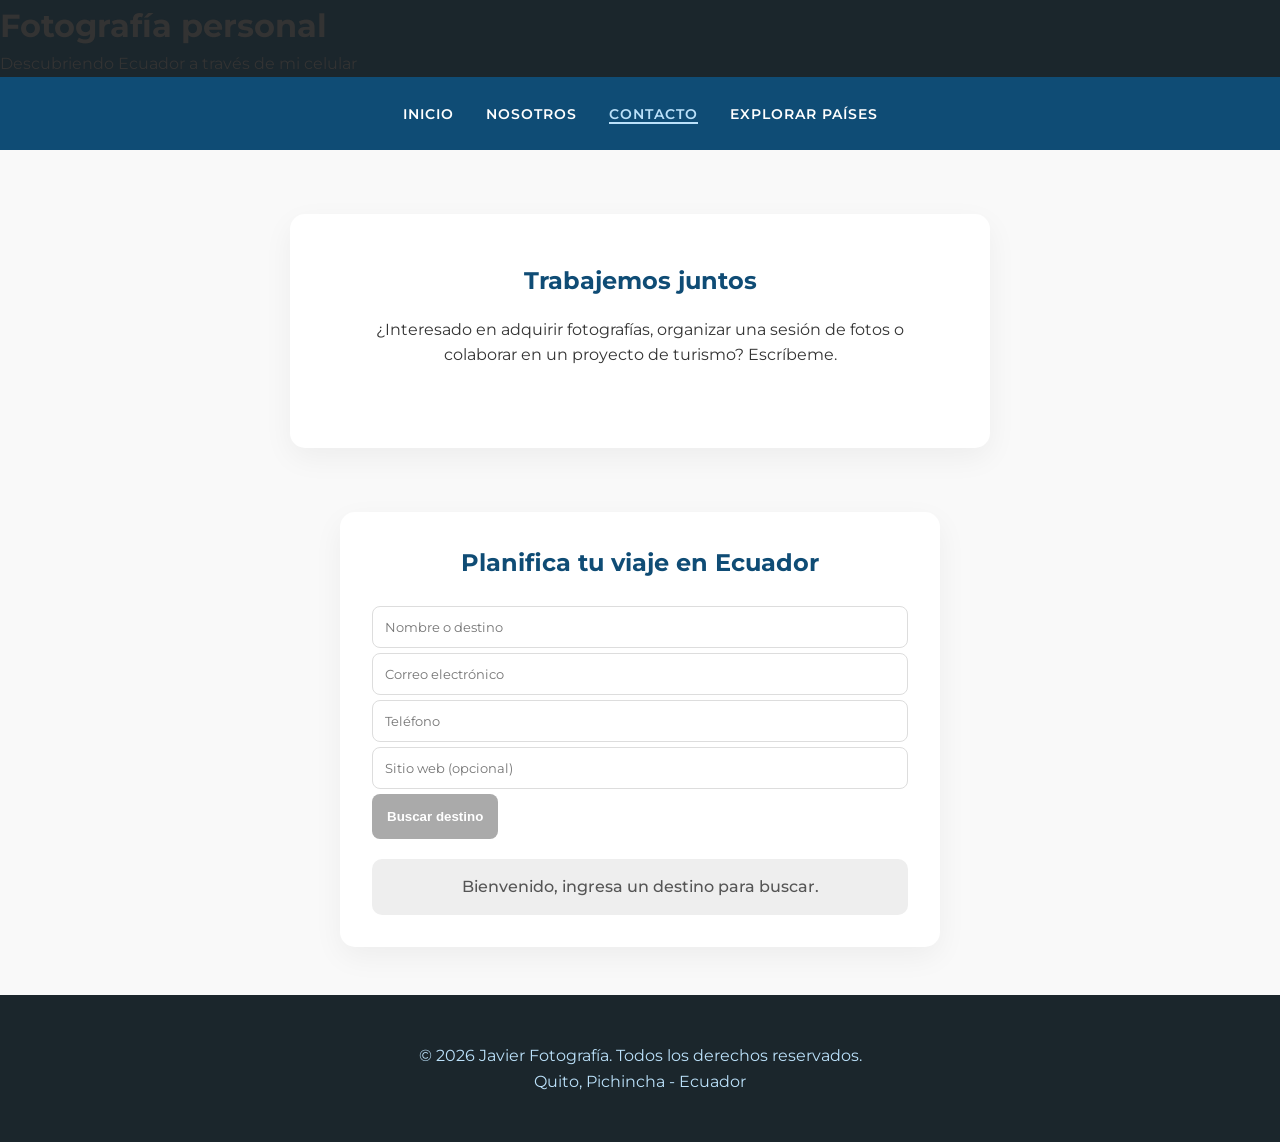
==== commit a8cba5ce: "Update contacto.html" ====
--- a/contacto.html
+++ b/contacto.html
@@ -20,9 +20,9 @@
 
     <nav>
         <ul>
-           <li><a href="index.html" class="activo">Inicio</a></li>
+           <li><a href="index.html">Inicio</a></li>
             <li><a href="nosotros.html">Nosotros</a></li>
-            <li><a href="contacto.html">Contacto</a></li>
+            <li><a href="contacto.html" class="activo">Contacto</a></li>
             <li><a href="explorar.html">Explorar Países</a></li>
         </ul>
     </nav>
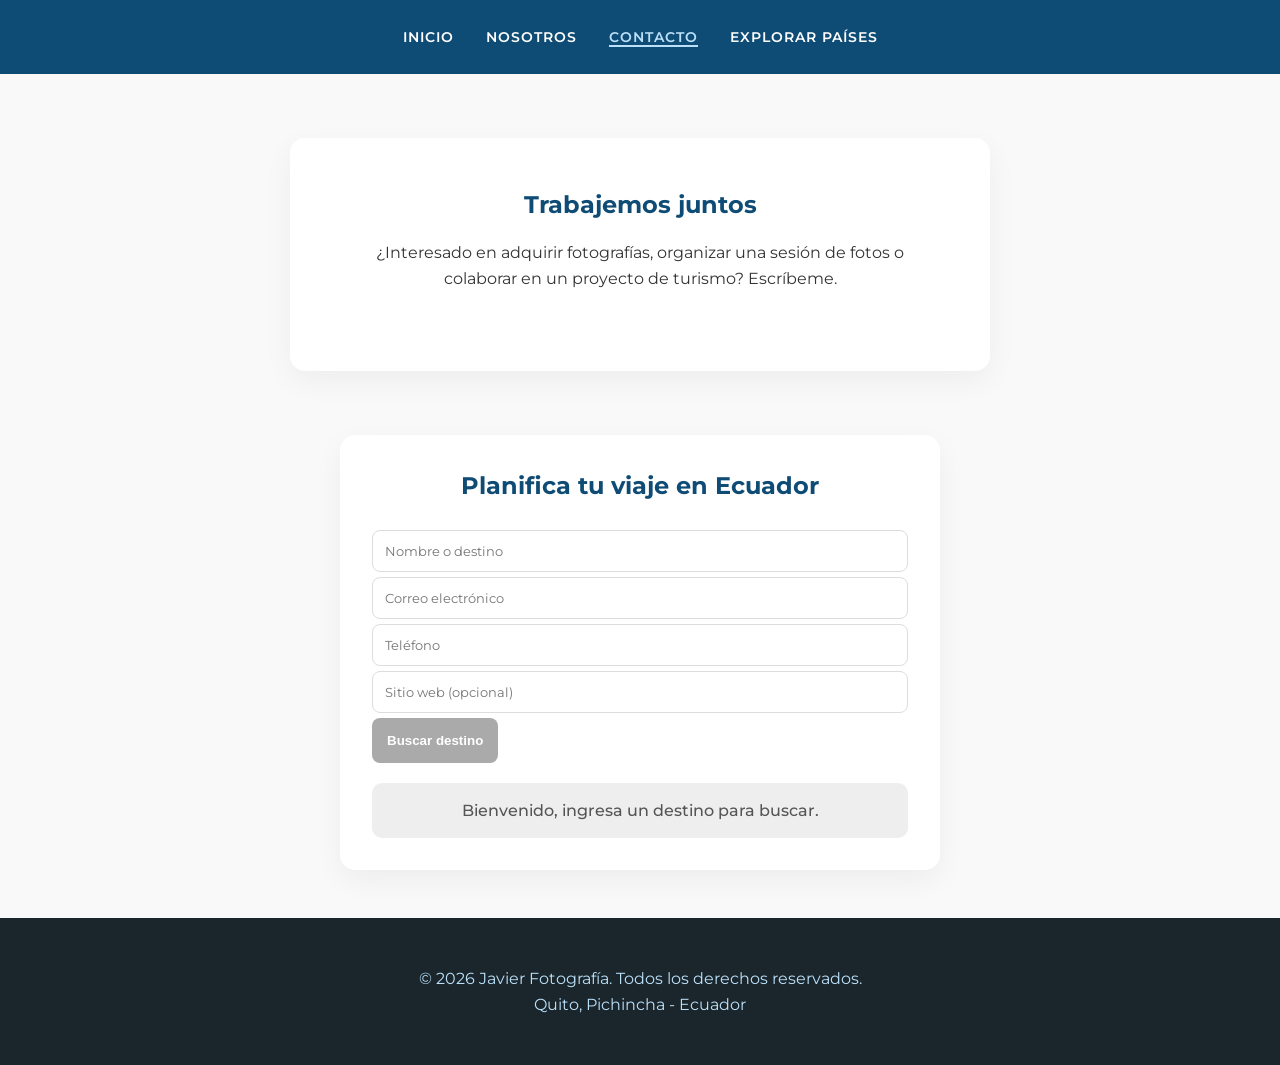
==== commit 3075053f: "Update contacto.html" ====
--- a/contacto.html
+++ b/contacto.html
@@ -13,11 +13,6 @@
 <body>
 
 <header>
-    <div class="logo">
-        <h1>Fotografía personal</h1>
-        <p>Descubriendo Ecuador a través de mi celular</p>
-    </div>
-
     <nav>
         <ul>
            <li><a href="index.html">Inicio</a></li>
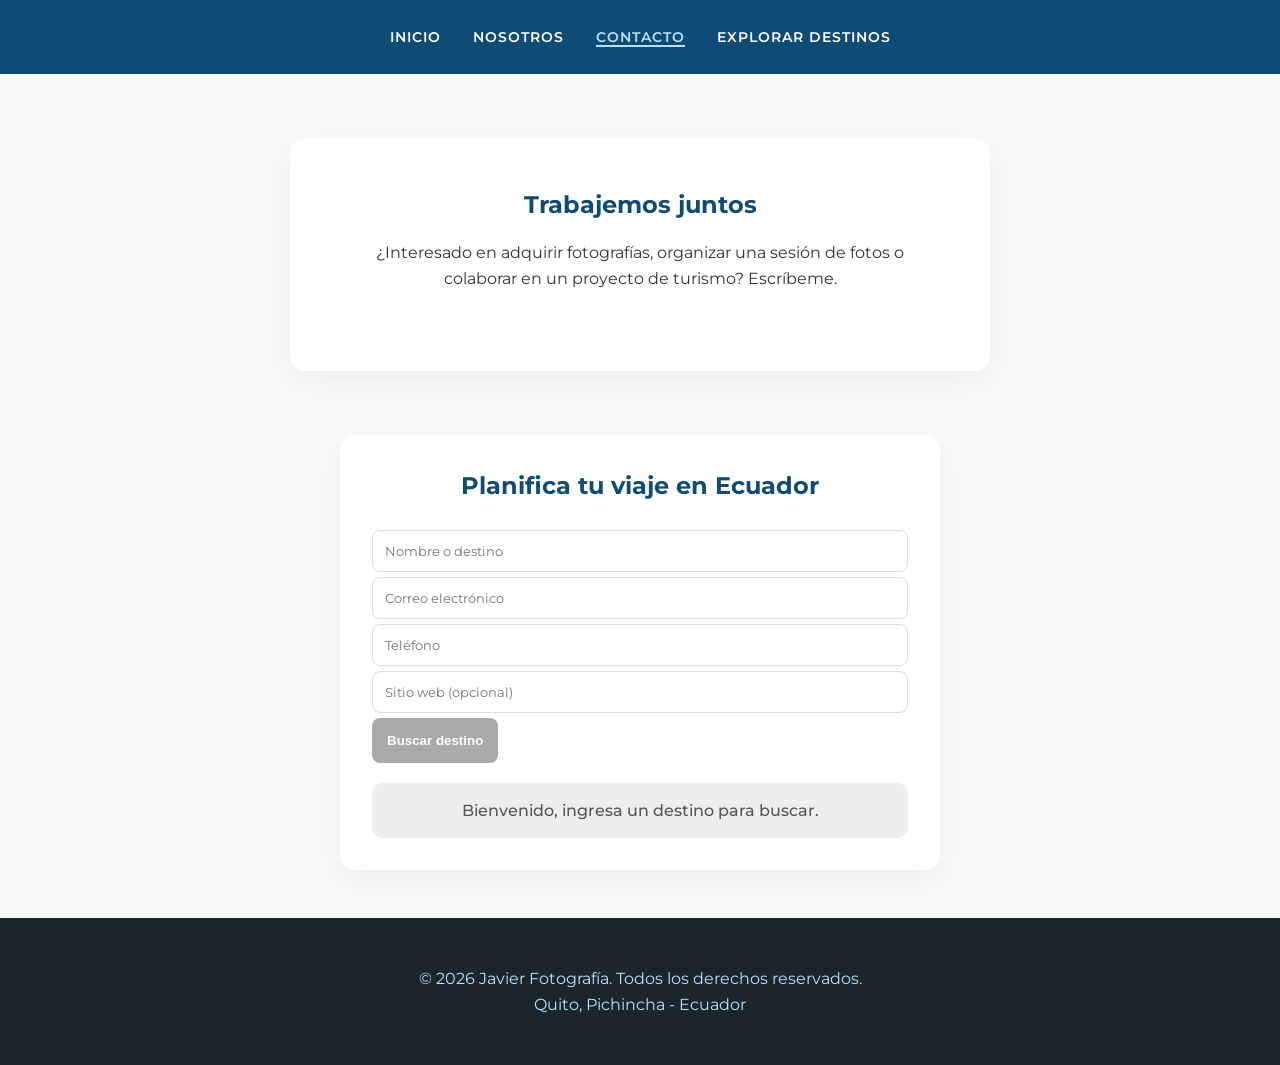
==== commit bb10ca07: "Update contacto.html" ====
--- a/contacto.html
+++ b/contacto.html
@@ -18,7 +18,7 @@
            <li><a href="index.html">Inicio</a></li>
             <li><a href="nosotros.html">Nosotros</a></li>
             <li><a href="contacto.html" class="activo">Contacto</a></li>
-            <li><a href="explorar.html">Explorar Países</a></li>
+            <li><a href="explorar.html">Explorar Destinos</a></li>
         </ul>
     </nav>
 </header>
